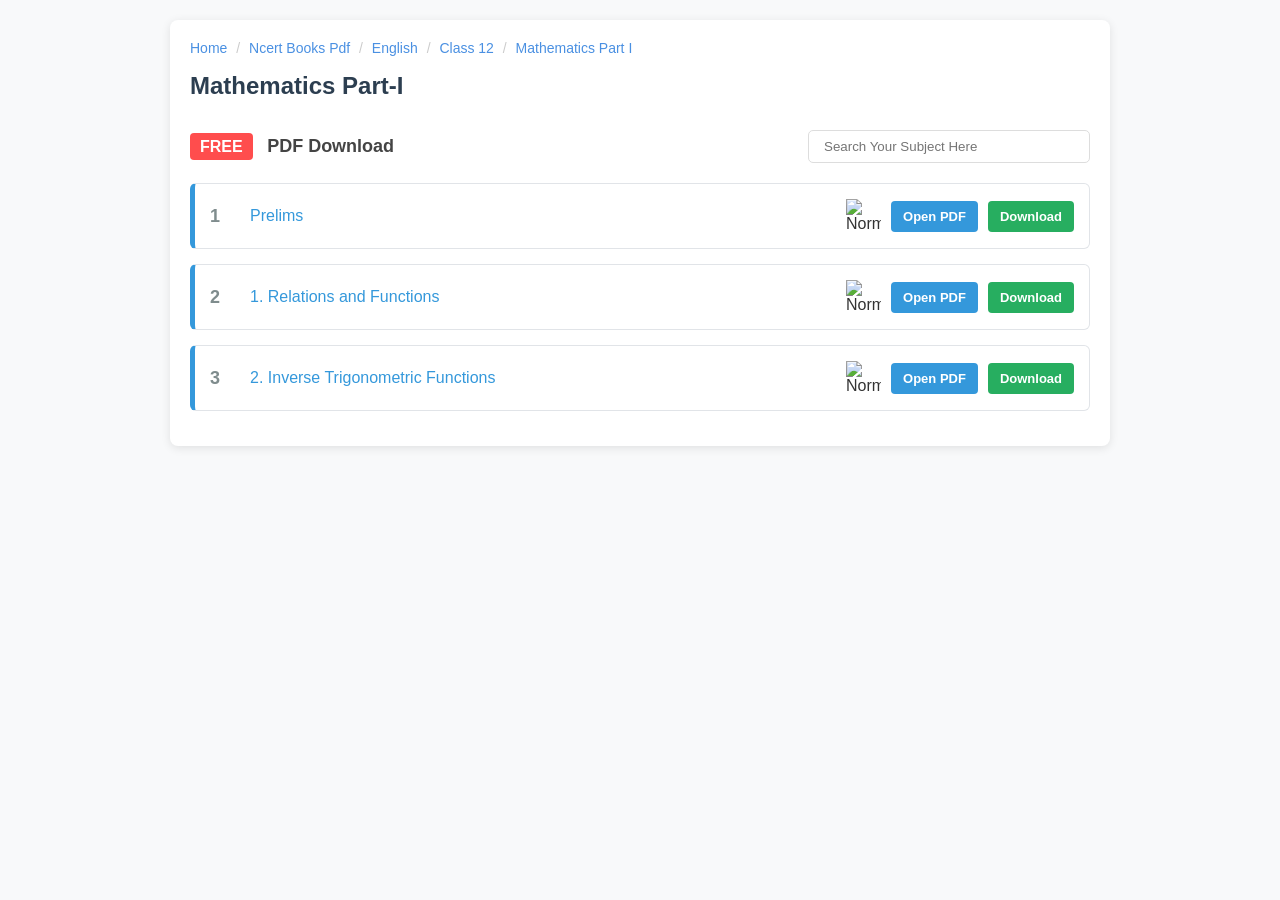
==== Mathematics part-1.html @ bc295e7e "Add files via upload" ====
<!DOCTYPE html>
<html lang="en">
<head>
    <meta charset="UTF-8">
    <meta name="viewport" content="width=device-width, initial-scale=1.0">
    <title>Mathematics Part-I - My Site</title>
    <style>
        body {
            font-family: Arial, sans-serif;
            background-color: #f8f9fa;
            margin: 0;
            padding: 20px;
            color: #333;
        }

        .main-container {
            max-width: 900px;
            margin: 0 auto;
            background: #ffffff;
            padding: 20px;
            border-radius: 8px;
            box-shadow: 0 2px 10px rgba(0,0,0,0.1);
        }

        /* Breadcrumbs from Screenshot 2026-05-01 201512.png */
        .breadcrumb {
            font-size: 14px;
            color: #4a90e2;
            margin-bottom: 10px;
        }
        .breadcrumb span {
            color: #ccc;
            margin: 0 5px;
        }

        h1 {
            font-size: 24px;
            margin-bottom: 30px;
            color: #2c3e50;
        }

        .content-header {
            display: flex;
            justify-content: space-between;
            align-items: center;
            margin-bottom: 20px;
        }

        .badge-free {
            background-color: #ff4d4d;
            color: white;
            padding: 5px 10px;
            border-radius: 4px;
            font-weight: bold;
            margin-right: 10px;
        }

        .pdf-title {
            font-size: 18px;
            font-weight: bold;
            color: #444;
        }

        .search-box {
            border: 1px solid #ddd;
            padding: 8px 15px;
            border-radius: 5px;
            width: 250px;
        }

        /* Resource Cards */
        .chapter-card {
            display: flex;
            align-items: center;
            border: 1px solid #e1e4e8;
            border-left: 5px solid #3498db;
            padding: 15px;
            margin-bottom: 15px;
            border-radius: 6px;
            background: #fff;
        }

        .index-number {
            font-size: 18px;
            color: #7f8c8d;
            width: 40px;
            font-weight: bold;
        }

        .chapter-name {
            flex-grow: 1;
            font-size: 16px;
            color: #3498db;
            text-decoration: none;
        }

        .action-group {
            display: flex;
            align-items: center;
            gap: 10px;
        }

        /* PDF Buttons */
        .btn-pdf {
            text-decoration: none;
            padding: 8px 12px;
            border-radius: 4px;
            font-size: 13px;
            font-weight: bold;
            display: inline-block;
            text-align: center;
        }

        .btn-open {
            background-color: #3498db;
            color: white;
        }

        .btn-download {
            background-color: #27ae60;
            color: white;
        }

        .icon-normal {
            width: 35px;
            height: auto;
        }

        @media (max-width: 600px) {
            .content-header {
                flex-direction: column;
                align-items: flex-start;
                gap: 10px;
            }
            .search-box {
                width: 100%;
            }
            .action-group {
                flex-wrap: wrap;
            }
        }
    </style>
</head>
<body>

<div class="main-container">
    <!-- Breadcrumb based on Screenshot 2026-05-01 201512.png -->
    <div class="breadcrumb">
        Home <span>/</span> Ncert Books Pdf <span>/</span> English <span>/</span> Class 12 <span>/</span> Mathematics Part I
    </div>

    <h1>Mathematics Part-I</h1>

    <div class="content-header">
        <div>
            <span class="badge-free">FREE</span>
            <span class="pdf-title">PDF Download</span>
        </div>
        <input type="text" class="search-box" placeholder="Search Your Subject Here">
    </div>

    <!-- Chapter 1 -->
    <div class="chapter-card">
        <div class="index-number">1</div>
        <a href="#" class="chapter-name">Prelims</a>
        <div class="action-group">
            <img src="https://via.placeholder.com/35x45?text=PDF" alt="Normal" class="icon-normal">
            <a href="mithun.pdf" target="_blank" class="btn-pdf btn-open">Open PDF</a>
            <a href="mithun.pdf" download="mithun.pdf" class="btn-pdf btn-download">Download</a>
        </div>
    </div>

    <!-- Chapter 2 -->
    <div class="chapter-card">
        <div class="index-number">2</div>
        <a href="#" class="chapter-name">1. Relations and Functions</a>
        <div class="action-group">
            <img src="https://via.placeholder.com/35x45?text=PDF" alt="Normal" class="icon-normal">
            <a href="mithun.pdf" target="_blank" class="btn-pdf btn-open">Open PDF</a>
            <a href="mithun.pdf" download="mithun.pdf" class="btn-pdf btn-download">Download</a>
        </div>
    </div>

    <!-- Chapter 3 -->
    <div class="chapter-card">
        <div class="index-number">3</div>
        <a href="#" class="chapter-name">2. Inverse Trigonometric Functions</a>
        <div class="action-group">
            <img src="https://via.placeholder.com/35x45?text=PDF" alt="Normal" class="icon-normal">
            <a href="mithun.pdf" target="_blank" class="btn-pdf btn-open">Open PDF</a>
            <a href="mithun.pdf" download="mithun.pdf" class="btn-pdf btn-download">Download</a>
        </div>
    </div>
</div>

</body>
</html>
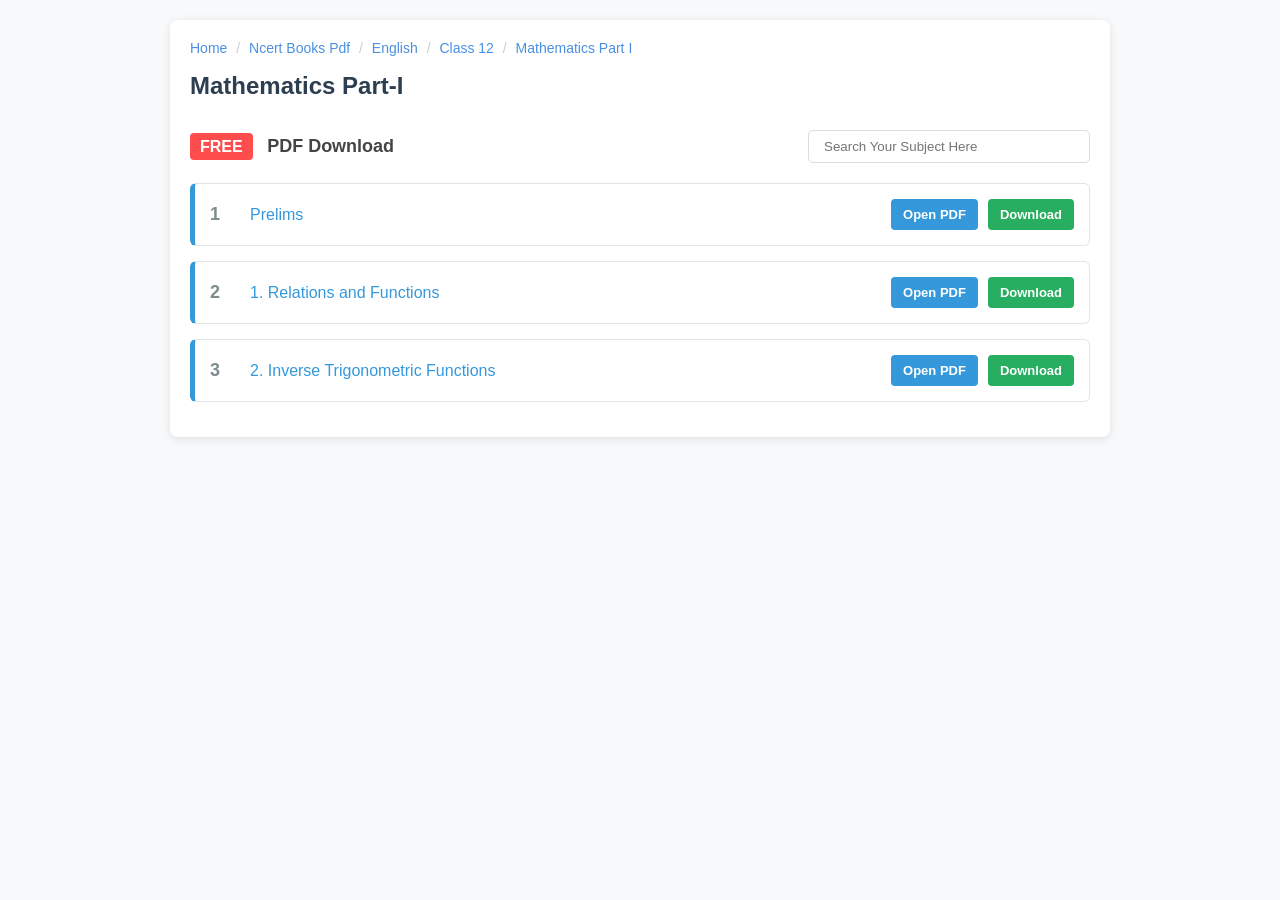
==== commit d211203c: "Fix HTML encoding issues in Mathematics part-1.html" ====
--- a/Mathematics part-1.html
+++ b/Mathematics part-1.html
@@ -164,7 +164,7 @@
         <div class="index-number">1</div>
         <a href="#" class="chapter-name">Prelims</a>
         <div class="action-group">
-            <img src="https://via.placeholder.com/35x45?text=PDF" alt="Normal" class="icon-normal">
+          
             <a href="mithun.pdf" target="_blank" class="btn-pdf btn-open">Open PDF</a>
             <a href="mithun.pdf" download="mithun.pdf" class="btn-pdf btn-download">Download</a>
         </div>
@@ -175,7 +175,7 @@
         <div class="index-number">2</div>
         <a href="#" class="chapter-name">1. Relations and Functions</a>
         <div class="action-group">
-            <img src="https://via.placeholder.com/35x45?text=PDF" alt="Normal" class="icon-normal">
+          
             <a href="mithun.pdf" target="_blank" class="btn-pdf btn-open">Open PDF</a>
             <a href="mithun.pdf" download="mithun.pdf" class="btn-pdf btn-download">Download</a>
         </div>
@@ -186,7 +186,7 @@
         <div class="index-number">3</div>
         <a href="#" class="chapter-name">2. Inverse Trigonometric Functions</a>
         <div class="action-group">
-            <img src="https://via.placeholder.com/35x45?text=PDF" alt="Normal" class="icon-normal">
+           
             <a href="mithun.pdf" target="_blank" class="btn-pdf btn-open">Open PDF</a>
             <a href="mithun.pdf" download="mithun.pdf" class="btn-pdf btn-download">Download</a>
         </div>
@@ -194,4 +194,4 @@
 </div>
 
 </body>
-</html>+</html>
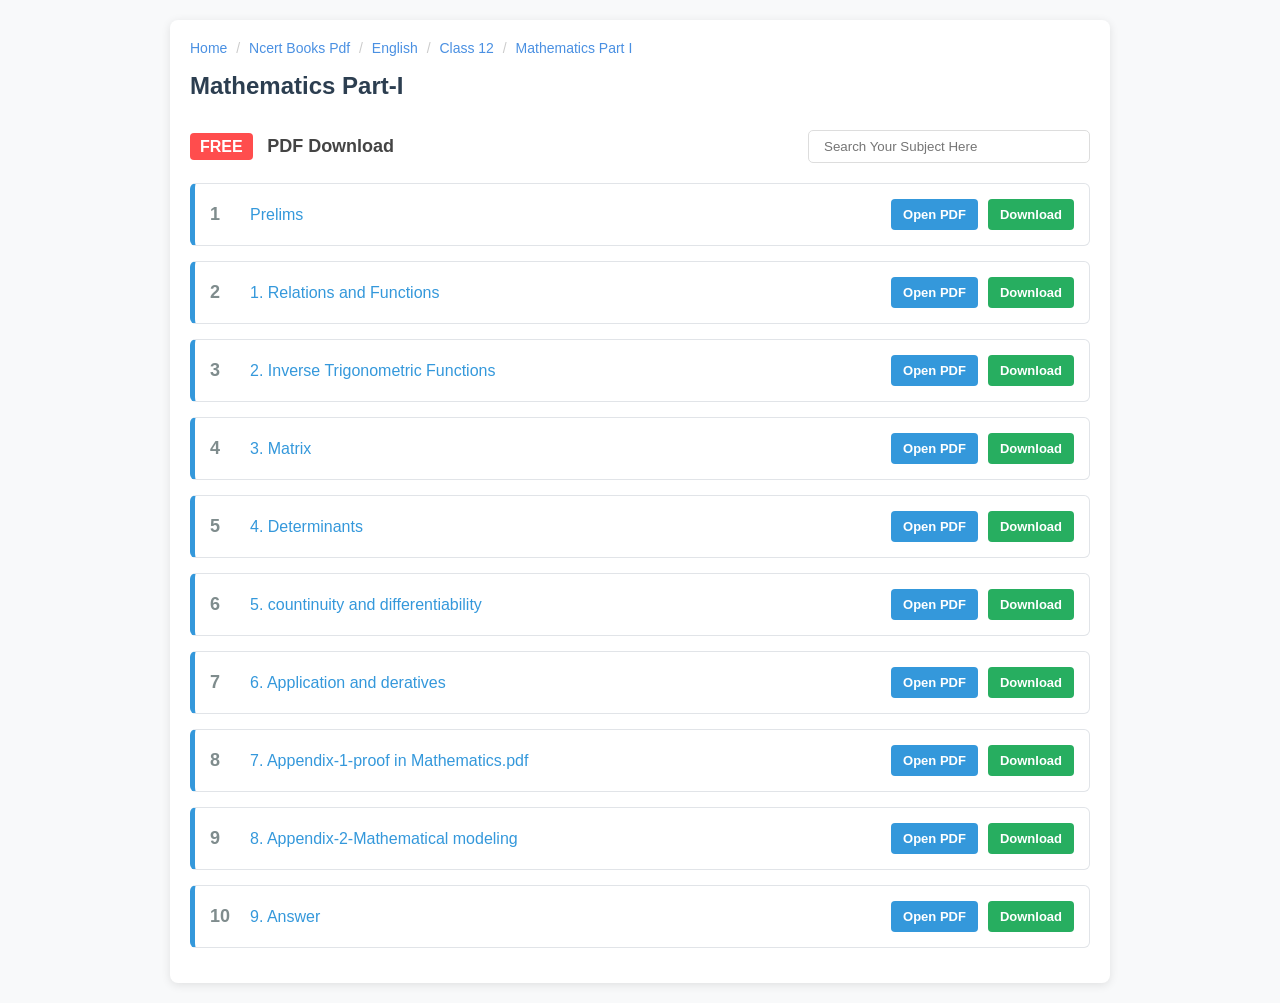
==== commit 1017b008: "Add files via upload" ====
--- a/Mathematics part-1.html
+++ b/Mathematics part-1.html
@@ -165,8 +165,8 @@
         <a href="#" class="chapter-name">Prelims</a>
         <div class="action-group">
           
-            <a href="mithun.pdf" target="_blank" class="btn-pdf btn-open">Open PDF</a>
-            <a href="mithun.pdf" download="mithun.pdf" class="btn-pdf btn-download">Download</a>
+            <a href="Prelims.pdf" target="_blank" class="btn-pdf btn-open">Open PDF</a>
+            <a href="Prelims.pdf" download="mithun.pdf" class="btn-pdf btn-download">Download</a>
         </div>
     </div>
 
@@ -175,9 +175,9 @@
         <div class="index-number">2</div>
         <a href="#" class="chapter-name">1. Relations and Functions</a>
         <div class="action-group">
-          
-            <a href="mithun.pdf" target="_blank" class="btn-pdf btn-open">Open PDF</a>
-            <a href="mithun.pdf" download="mithun.pdf" class="btn-pdf btn-download">Download</a>
+           
+            <a href="Relations and function.pdf" target="_blank" class="btn-pdf btn-open">Open PDF</a>
+            <a href="Relations and function.pdf" download="mithun.pdf" class="btn-pdf btn-download">Download</a>
         </div>
     </div>
 
@@ -186,12 +186,75 @@
         <div class="index-number">3</div>
         <a href="#" class="chapter-name">2. Inverse Trigonometric Functions</a>
         <div class="action-group">
-           
-            <a href="mithun.pdf" target="_blank" class="btn-pdf btn-open">Open PDF</a>
-            <a href="mithun.pdf" download="mithun.pdf" class="btn-pdf btn-download">Download</a>
+            <a href="Inverse trigonometric function.pdf" target="_blank" class="btn-pdf btn-open">Open PDF</a>
+            <a href="Inverse trigonometric function.pdf" download="mithun.pdf" class="btn-pdf btn-download">Download</a>
+        </div>
+    </div>
+     <!-- Chapter 4 -->
+    <div class="chapter-card">
+        <div class="index-number">4</div>
+        <a href="#" class="chapter-name">3. Matrix</a>
+        <div class="action-group">
+            <a href="Matrix.pdf" target="_blank" class="btn-pdf btn-open">Open PDF</a>
+            <a href="Matrix.pdf" download="mithun.pdf" class="btn-pdf btn-download">Download</a>
+        </div>
+    </div>
+     <!-- Chapter 5 -->
+    <div class="chapter-card">
+        <div class="index-number">5</div>
+        <a href="#" class="chapter-name">4. Determinants</a>
+        <div class="action-group">
+            <a href="Determinants.pdf" target="_blank" class="btn-pdf btn-open">Open PDF</a>
+            <a href="Determinants.pdf" download="mithun.pdf" class="btn-pdf btn-download">Download</a>
+        </div>
+    </div>
+     <!-- Chapter 6 -->
+    <div class="chapter-card">
+        <div class="index-number">6</div>
+        <a href="#" class="chapter-name">5. countinuity and differentiability</a>
+        <div class="action-group">
+            <a href="countinuity and differentiability.pdf" target="_blank" class="btn-pdf btn-open">Open PDF</a>
+            <a href="countinuity and differentiability.pdf" download="mithun.pdf" class="btn-pdf btn-download">Download</a>
+        </div>
+        
+    </div>
+     <!-- Chapter 7 -->
+    <div class="chapter-card">
+        <div class="index-number">7</div>
+        <a href="#" class="chapter-name">6. Application and deratives</a>
+        <div class="action-group">
+            <a href="Application and deratives.pdf" target="_blank" class="btn-pdf btn-open">Open PDF</a>
+            <a href="Application and deratives.pdf" download="mithun.pdf" class="btn-pdf btn-download">Download</a>
+        </div>
+    </div>
+     <!-- Chapter 8 -->
+    <div class="chapter-card">
+        <div class="index-number">8</div>
+        <a href="#" class="chapter-name">7. Appendix-1-proof in Mathematics.pdf</a>
+        <div class="action-group">
+            <a href="Appendix-1proof in Mathematics.pdf" target="_blank" class="btn-pdf btn-open">Open PDF</a>
+            <a href="Appendix-1proof in Mathematics.pdf" download="mithun.pdf" class="btn-pdf btn-download">Download</a>
+        </div>
+    </div>
+     <!-- Chapter 9 -->
+    <div class="chapter-card">
+        <div class="index-number">9</div>
+        <a href="#" class="chapter-name">8. Appendix-2-Mathematical modeling</a>
+        <div class="action-group">
+            <a href="Appendix-2-Mathematical modeling.pdf" target="_blank" class="btn-pdf btn-open">Open PDF</a>
+            <a href="Appendix-2-Mathematical modeling.pdf" download="mithun.pdf" class="btn-pdf btn-download">Download</a>
+        </div>
+    </div>
+     <!-- Chapter 10-->
+    <div class="chapter-card">
+        <div class="index-number">10</div>
+        <a href="#" class="chapter-name">9. Answer</a>
+        <div class="action-group">
+            <a href="Answer.pdf" target="_blank" class="btn-pdf btn-open">Open PDF</a>
+            <a href="Answer.pdf" download="mithun.pdf" class="btn-pdf btn-download">Download</a>
         </div>
     </div>
 </div>
 
 </body>
-</html>
+</html>
